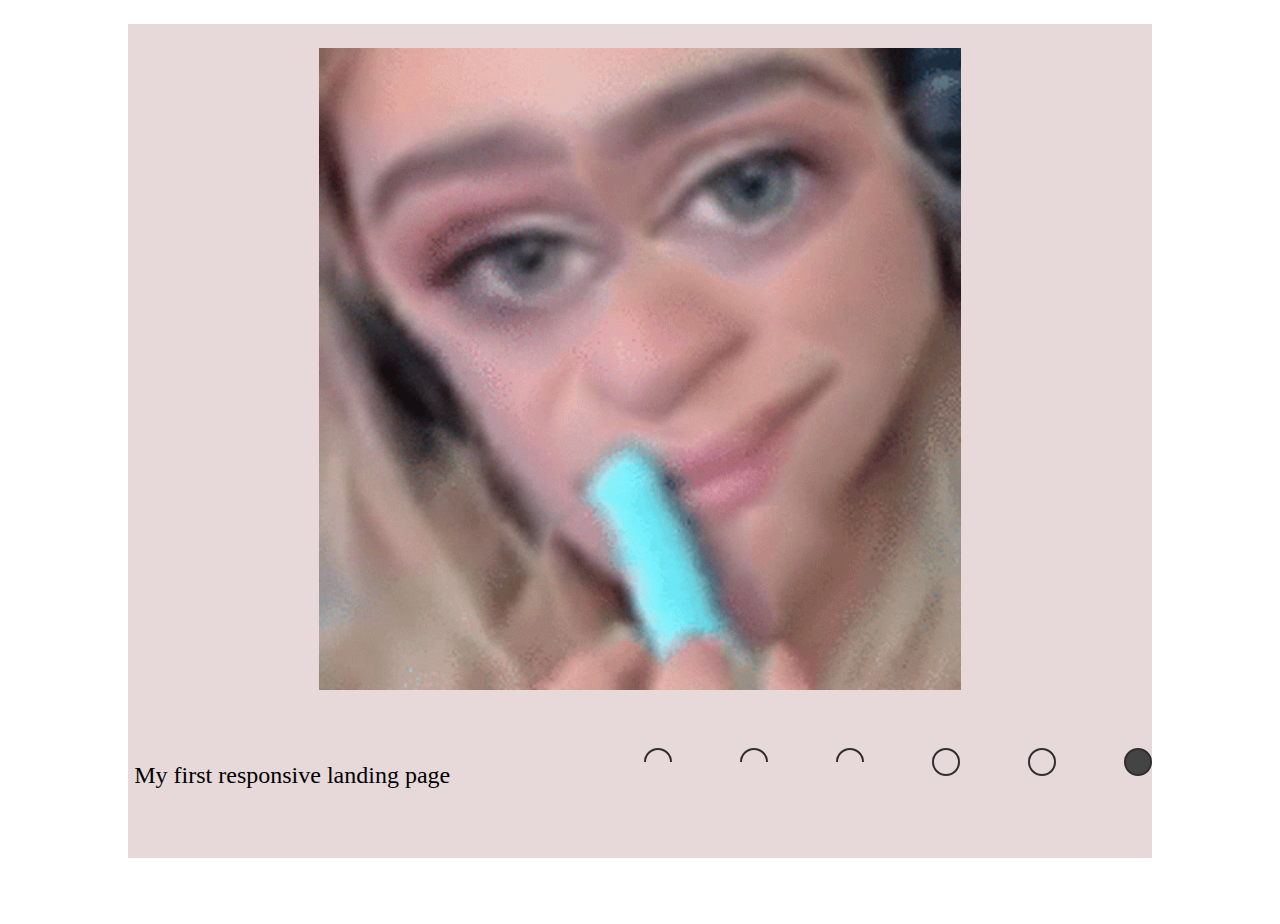
==== cssMemSlider/index.html @ 41f6ed29 "fix: change responsive  2021-10-17 17:37:10" ====
<!DOCTYPE html>
<html lang="en">

<head>
  <meta charset="UTF-8">
  <meta http-equiv="X-UA-Compatible" content="IE=edge">
  <meta name="viewport" content="width=device-width, initial-scale=1.0">
  <link rel=" stylesheet" href="style.css">
  <title>cssMemSlider</title>
</head>

<body>
  <main>
    <input class="contrl" type="radio" name="for-slider" id="contr1" checked>
    <label class="radio-label" id="label1" for="contr1"><span class="span1"></span></label>
    <input class="contrl" type="radio" name="for-slider" id="contr2">
    <label class="radio-label" id="label2" for="contr2"><span class="span2"></span></label>
    <input class="contrl" type="radio" name="for-slider" id="contr3">
    <label class="radio-label" id="label3" for="contr3"><span class="span3"></span></label>
    <input class="contrl" type="radio" name="for-slider" id="contr4">
    <label class="radio-label" id="label4" for="contr4"><span class="span4"></span></label>
    <input class="contrl" type="radio" name="for-slider" id="contr5" checked>
    <label class="radio-label" id="label5" for="contr5"><span class="span5"></span></label>
    <input class="contrl" type="radio" name="for-slider" id="contr6" checked>
    <label class="radio-label" id="label6" for="contr6"><span class="span6"></span></label>
    <div class="description-wrap">
      <div class="slider-description">
        <p class="p1">If it seems to you that this is a bug, write me..
        </p>
        <p class="p2">Thanks RS for using only Chrome in the learning process </p>
        <p class="p4">Not necessarily a feature, there can only be a bracket</p>



        <p class="p5">Oh, its my Museum. when look at deploy then open the code</p>
        <p class="p3">"npm test"</p>
        <p class="p6">My first responsive landing page</p>
      </div>
    </div>
    <div class="slider-wrap">
      <div class="mem1"></div>
      <div class="mem2"></div>
      <div class="mem3"></div>
      <div class="mem4"></div>
      <div class="mem5"></div>
      <div class="mem6"></div>
    </div>
  </main>
</body>

</html>
---- cssMemSlider/style.css ----
html {
 width: 100vw;
 height: 100vh;
 font-size: 1.5rem;
}

body {
 margin: 0;
 width: 100vw;
 height: 100vh;
 overflow: hidden;
}

main {
 display: grid;
 grid-template-columns: 3fr 1fr;
 grid-template-rows: 6fr 1fr;
 row-gap: 2rem;
 width:80vw;
 height: 90vh;
 margin: 1rem auto;
 padding-top: 1rem;
 background-color: rgb(231, 217, 217);
}

.slider-wrap {
 display: flex;
 grid-column-start: 1;
 grid-column-end: 3;
 grid-row-start: 1;
 grid-row-end: 2;
 overflow: hidden;
 background-color: rgb(231, 217, 217);
}

.description-wrap {
  max-width: 100%;
  min-height: 5rem;
  overflow: hidden;
  
}

.slider-description {
  display: flex;
  min-width: 600%;
  height: 100%; 
}


.contrl {
  justify-self: end;
  grid-column-start: 2;
  grid-column-end: 3;
  grid-row-start: 2;
  grid-row-end: 3;
  opacity: 0;
}

.slider-description p {
 width: 16.67%;
 padding: 0 .2rem;
 background-color: rgb(231, 217, 217);
}

.mem1 {
  min-width: 100%;
  height: auto;
  transition: .5s;
  background-image: url(slide1.gif);
  background-repeat: no-repeat;
  background-size: contain;
  background-position: center;
}

.mem2 {
  min-width: 100%;
  min-height: 100%;
  transform: translateX(-100%);
  opacity: 0;
  transition: .5s;
  background-image: url(slide2.gif);
  background-repeat: no-repeat;
  background-size: contain;
  background-position: center;
}

.mem3 {
  min-width: 100%;
  min-height: 100%;
  transform: translateX(-200%);
  opacity: 0;
  transition: .5s;
  background-image: url(slide3.gif);
  background-repeat: no-repeat;
  background-size: contain;
  background-position: center;
}

.mem4 {
  min-width: 100%;
  min-height: 100%;
  transform: translateX(-300%);
  opacity: 0;
  transition: .5s;
  background-image: url(slide4.gif);
  background-repeat: no-repeat;
  background-size: contain;
  background-position: center;
}

.mem5 {
  min-width: 100%;
  min-height: 100%;
  transform: translateX(-400%);
  opacity: 0;
  transition: .5s;
  background-image: url(slide5.gif);
  background-repeat: no-repeat;
  background-size: contain;
  background-position: center;
}

.mem6 {
  min-width: 100%;
  min-height: 100%;
  transform: translateX(-500%);
  opacity: 0;
  transition: .5s;
  background-image: url(slide6.gif);
  background-repeat: no-repeat;
  background-size: contain;
  background-position: center;
}


.radio-label {
  justify-self: end;
  grid-column-start: 2;
  grid-column-end: 3;
  grid-row-start: 2;
  grid-row-end: 3;
  display: block;
  width: 2em;
  height: 2em;
  cursor: pointer;
  border-radius: 50%;
}

.radio-label span{
  display: block;
  width: 1em;
  height: 1em;
  border-radius: 50%;
  border: .1rem solid rgb(49, 46, 46);
  justify-self: end;
  grid-column-start: 2;
  grid-column-end: 3;
  grid-row-start: 2;
  grid-row-end: 3;
  margin-left: .4rem;
  margin-top: .4rem;
}


.span1,
#contr1,
#label1 {
 margin-right: 10rem;
}

.span2,
#label2,
#contr2 {
 margin-right: 8rem;
}

.span3,
#label3,
#contr3 {
 margin-right: 6rem;
}

.span4,
#label4,
#contr4 {
 margin-right: 4rem;
}

.span5,
#label5,
#contr5 {
 margin-right: 2rem;
}


.span6,
#label6,
#contr6 {
 margin-right: 0;
}


label:hover::before {
  content: " ";
  display: block;
  border: 50%;
  background: #444;
  height: 2rem;
  width: 2rem;
  border-radius: 50%;
  animation: animate 1.5s linear infinite;
  opacity: 0.3;
  backface-visibility: hidden;
  margin-bottom: -2rem;
}

.page-up:after {
  animation-delay: .5s;
}

@keyframes animate {
  0% {
    transform: scale(0.5);
    opacity: 0;
  }

  50% {
    opacity: 0.6;
  }

  100% {
    transform: scale(1.2);
    opacity: 0;
  }
}

.radio-label:active {
  transform: scale(.8);
}

#contr1:checked ~.radio-label> .span1, 
#contr2:checked ~.radio-label> .span2,
#contr3:checked ~.radio-label> .span3,
#contr4:checked ~.radio-label> .span4,
#contr5:checked ~.radio-label> .span5,
#contr6:checked ~.radio-label> .span6 {
 background-color: #444;
}
/*--------radio1---------*/

#contr1:checked ~ .description-wrap >.slider-description {
  transform: translateX(0);
  transition: .5s;
}

/*----------radio2----*/

#contr2:checked ~ .description-wrap >.slider-description  {
  transform: translateX(-16.6%);
  transition: .5s;
}

/*-------radio3--------*/

#contr3:checked ~.description-wrap >.slider-description {
  transform: translateX(-33.3%);
  transition: .5s;
}

/*-------radio4-----------*/

#contr4:checked ~ .description-wrap >.slider-description {
  transform: translateX(-50%);
  transition: .5s;
}
/*------radio5----*/

#contr5:checked ~ .description-wrap >.slider-description {
  transform: translateX(-66.6%);
  transition: .5s;
}

/*-----radio6---*/
#contr6:checked ~ .description-wrap >.slider-description {
  transform: translateX(-83.3%);
  transition: .5s;
}


/*--------mem1---------*/

#contr1:checked ~ .slider-wrap >.mem1 {
  opacity: 1;
  transition: .5s;
}

#contr1:checked ~ .slider-wrap >.mem4 {
  transition: 0.5s;
}

/*----------mem2----*/

#contr2:checked ~ .slider-wrap >.mem2 {
  opacity: 1;
  transition: .5s;
}

#contr2:checked ~ .slider-wrap >.mem1 {
  transition: 0.5s;
}

/*-----mem3--------*/
#contr3:checked ~ .slider-wrap >.mem3 {
  opacity: 1;
  transition: .5s;
}

#contr3:checked ~ .slider-wrap >.mem2,.mem4,.mem1 {
  transition: 0.5;
  opacity: 0;
}

/*-------mem4-----------*/
#contr4:checked ~ .slider-wrap >.mem4 {
  opacity: 1;
  transition: .5s;
}

#contr4:checked ~ .slider-wrap >.mem3 {
  transition: .5s;
}

/*-------mem5-----------*/
#contr5:checked ~ .slider-wrap >.mem5 {
  opacity: 1;
  transition: .5s;
}

#contr5:checked ~ .slider-wrap >.mem3 {
  transition: .5s;
}

/*-------mem6-----------*/
#contr6:checked ~ .slider-wrap >.mem6 {
  opacity: 1;
  transition: .5s;
}

#contr4:checked ~ .slider-wrap >.mem3 {
  transition: .5s;
}

@media screen and (max-width: 880px) {
  main {
 grid-template-columns: 1fr;
 
 row-gap: 1rem;
 width:calc(100vw - 10%);
 height: calc(100vh - 10%);
 margin: 5%;
}

.slider-wrap {
 display: flex;
 grid-column-start: 1;
 grid-column-end: 2;
 grid-row-start: 1;
 grid-row-end: 2;
 overflow: hidden;
}

.contrl {
  justify-self: center;
  grid-column-start: 1;
  grid-column-end: 2;
  grid-row-start: 2;
  grid-row-end: 3;
  opacity: 0;
}
#contr6,
#label6 {
 margin-left: 5rem;
 margin-right: 0;
}

#contr5,#label5 {
 margin-left: 3rem;
 margin-right: 0;
}

#contr4, #label4 {
 margin-left: 1rem;
 margin-right: 0;
}

#contr3, #label3 {
 margin-right: 1rem;
 margin-left: 0;
}
#contr2,#label2 {
 margin-right: 3rem;
 margin-left: 0;
}

#contr1, #label1 {
 margin-right: 5rem;
}

.radio-label {
  justify-self: center;
  grid-column-start: 1;
  grid-column-end: 2;
  grid-row-start: 2;
  grid-row-end: 3;
  display: block;
  width: 1.5em;
  height: 1.5em;
  cursor: pointer;
  border-radius: 50%;
}

.radio-label span{
 display: block;
 width: .6em;
 height: .6em;
 border-radius: 50%;
 border: .1rem solid #000;
  justify-self: center;
  grid-column-start: 1;
  grid-column-end: 2;
  grid-row-start: 2;
  grid-row-end: 3;
  margin-left: .3rem;
  margin-top: .3rem;
}

.description-wrap {
  max-width: 100%;
}
label:hover::before {
  height: 1.5rem;
  width: 1.5rem;
  border-radius: 50%;
  margin-bottom: -1.5rem;
}


}
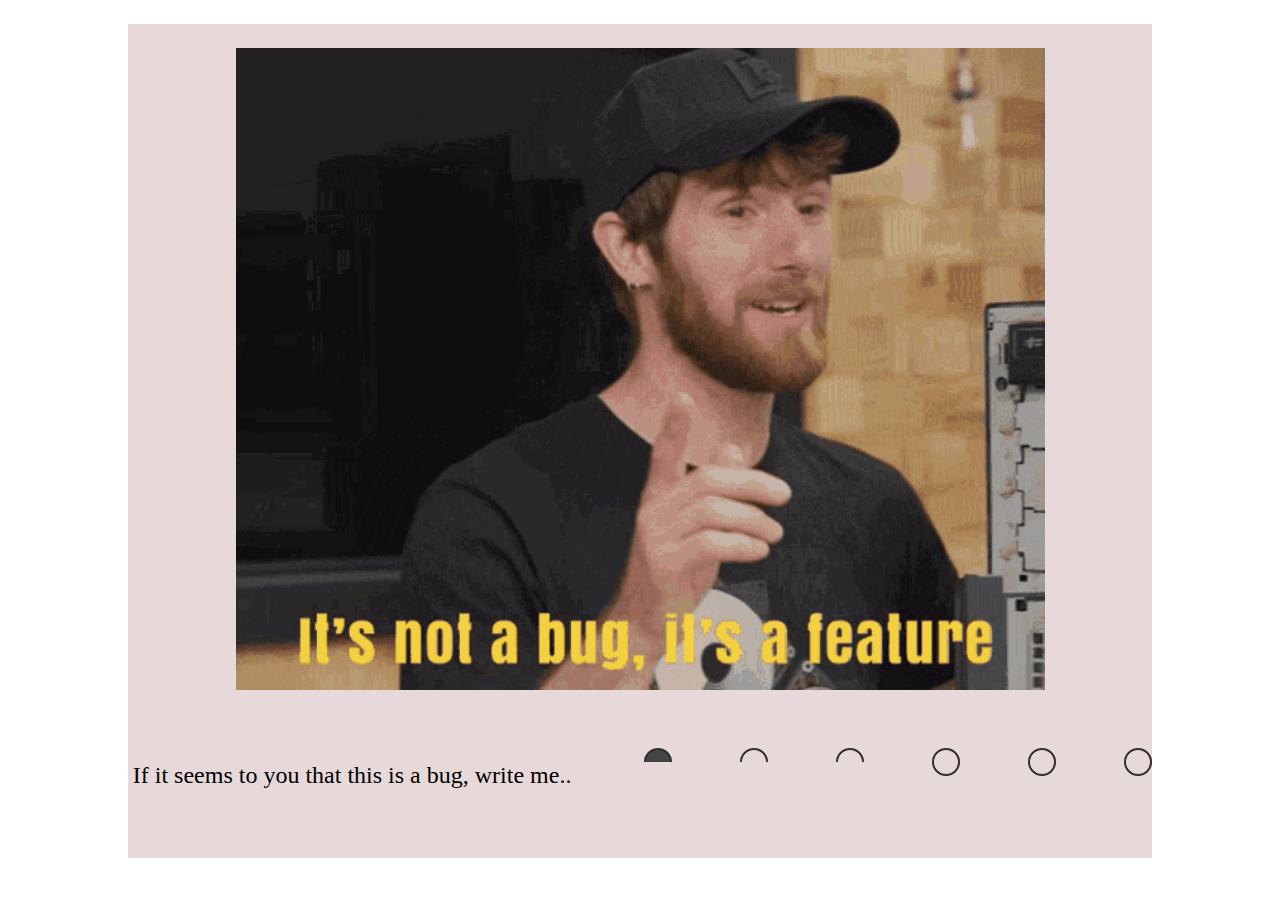
==== commit 242e62f4: "fix:change input atributes 2021-10-17 18:23:35" ====
--- a/cssMemSlider/index.html
+++ b/cssMemSlider/index.html
@@ -19,9 +19,9 @@
     <label class="radio-label" id="label3" for="contr3"><span class="span3"></span></label>
     <input class="contrl" type="radio" name="for-slider" id="contr4">
     <label class="radio-label" id="label4" for="contr4"><span class="span4"></span></label>
-    <input class="contrl" type="radio" name="for-slider" id="contr5" checked>
+    <input class="contrl" type="radio" name="for-slider" id="contr5">
     <label class="radio-label" id="label5" for="contr5"><span class="span5"></span></label>
-    <input class="contrl" type="radio" name="for-slider" id="contr6" checked>
+    <input class="contrl" type="radio" name="for-slider" id="contr6">
     <label class="radio-label" id="label6" for="contr6"><span class="span6"></span></label>
     <div class="description-wrap">
       <div class="slider-description">
